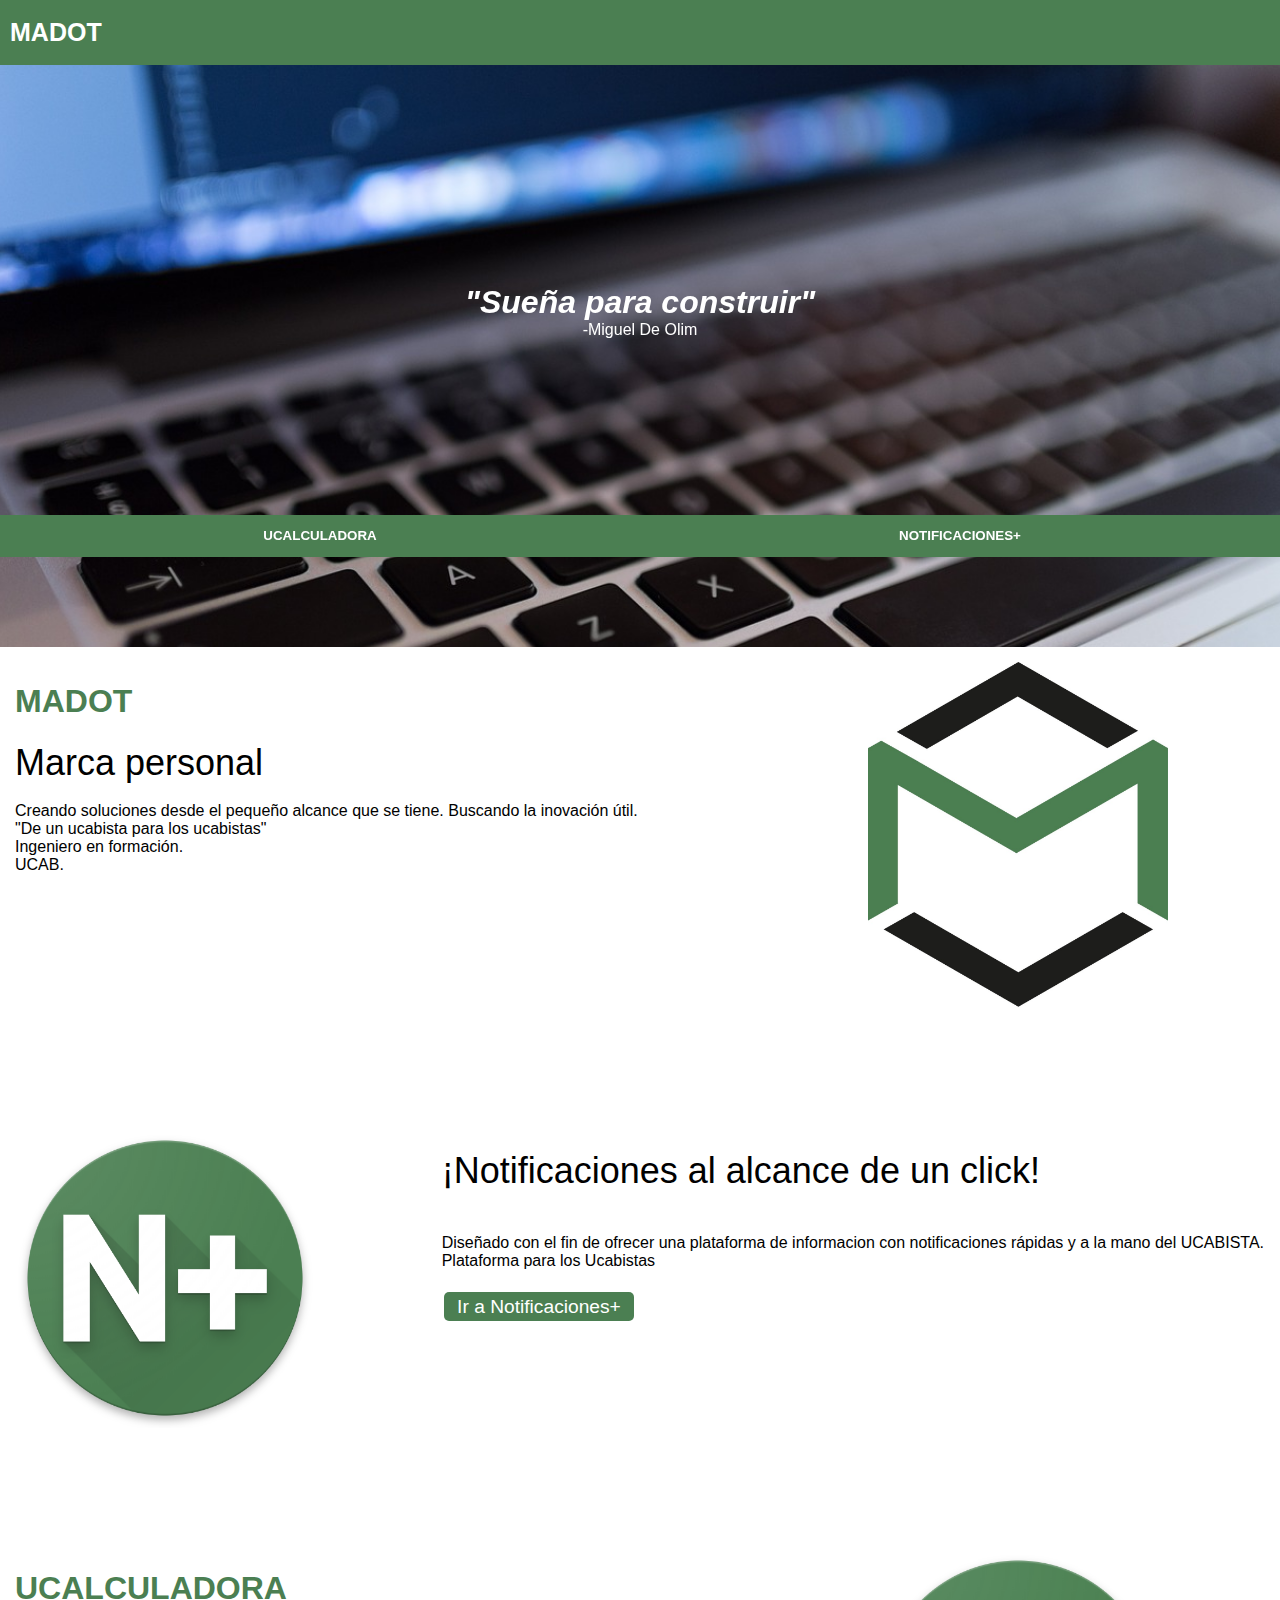
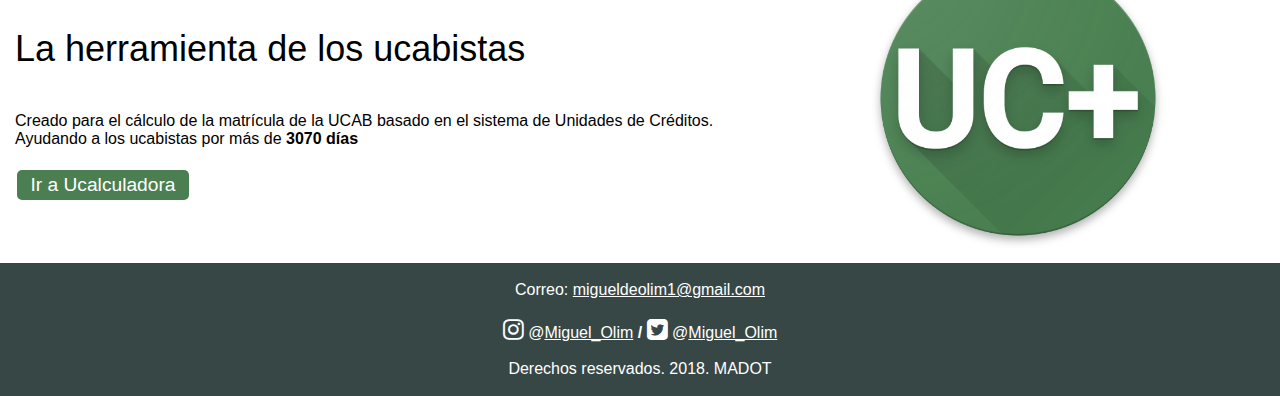
==== index.html @ 9d75336d "Delete" ====
<html>

<head>
  <!-- Global site tag (gtag.js) - Google Analytics -->
  <script async src="https://www.googletagmanager.com/gtag/js?id=UA-33542195-2"></script>
  <script>
    window.dataLayer = window.dataLayer || [];
    function gtag() { dataLayer.push(arguments); }
    gtag('js', new Date());

    gtag('config', 'UA-33542195-2');
  </script>

  <meta name="propeller" content="45aa1b6e4cb82986023c2dfab64b4aba">

  <meta name="viewport" content="width=device-width, initial-scale=1">
  <link rel="shortcut icon" href="image/favicon.ico" type="image/x-icon">
  <link rel="icon" href="image/favicon.ico" type="image/x-icon">
  <link rel="stylesheet" href="https://cdnjs.cloudflare.com/ajax/libs/font-awesome/4.7.0/css/font-awesome.min.css">
  <link rel="stylesheet" href="./css/Style.css">

  <title>MADOT</title>

</head>

<body>
  <div class="header sticky">
    <a href="#default" class="logo">MADOT</a>
  </div>

  <div class="portada">
    <div class="parallax"></div>
    <div class="fraseContainer">
      <p class="frase">
        <b>"Sueña para construir"</b>
      </p>
      <p>-Miguel De Olim</p>
    </div>
    <div class="bottomBotones" style="width:100%">
      <button style="width:50%" onclick="window.location.href='https://madot10.github.io/UCalculadora/'">UCALCULADORA</button>
      <button style="width:50%" onclick="window.location.href='https://madot10.github.io/notificaciones/'">NOTIFICACIONES+</button>
    </div>
  </div>

  <!-- About MADOT-->
  <div class="parallax" style="height: 10%; "></div>
  <div class="about Madot">
    <div class="row">

      <div class="column-66">
        <h1 class="large-font" style="color:#4b7f52;">
          <b>MADOT</b>
        </h1>
        <p>
          <span style="font-size:36px">Marca personal</span>
          <br>
          <br> Creando soluciones desde el pequeño alcance que se tiene. Buscando la inovación útil.
          <br> "De un ucabista para los ucabistas"
          <br> Ingeniero en formación.
          <br> UCAB.
        </p>
      </div>
      <div class="column-33">
        <img src="./image/900pxSinNameB12.jpg" width="300" height="300">
      </div>
    </div>
  </div>

  <!-- About Notification+-->
  <div class="parallax" style="height: 10%; "></div>
  <div class="about N">
    <div class="row">
      <div class="column-33">
        <img src="./image/noti_logo.png" width="300" height="300">
      </div>
      <div class="column-66">
        <h1 class="large-font" style="color:#4b7f52;">
          <b></b>
        </h1>
        <p>
          <span style="font-size:36px">¡Notificaciones al alcance de un click!
            <br>
            <br>
          </span> Diseñado con el fin de ofrecer una plataforma de informacion con notificaciones rápidas y a la mano del
          UCABISTA.
          <br> Plataforma para los Ucabistas
        </p>
        <br>
        <form action="https://madot10.github.io/notificaciones/">
          <button type="submit" class="st">Ir a Notificaciones+</button>
        </form>
      </div>

    </div>
  </div>

  <!-- About UC-->
  <div class="parallax" style="height: 10%; "></div>
  <div class="about UC">
    <div class="row">
      <div class="column-66">
        <h1 class="large-font" style="color:#4b7f52;">
          <b>UCALCULADORA</b>
        </h1>
        <p>
          <span style="font-size:36px">La herramienta de los ucabistas
            <br>
            <br>
          </span> Creado para el cálculo de la matrícula de la UCAB basado en el sistema de Unidades de Créditos.
          <br> Ayudando a los ucabistas por más de
          <b>
            <span id='days'></span> días</b>
        </p>
        <br>
        <form action="https://madot10.github.io/UCalculadora/">
          <button type="submit" class="st">Ir a Ucalculadora</button>
        </form>
      </div>
      <div class="column-33">
        <img src="./image/uc_logo.png" width="300" height="300">
      </div>
    </div>
  </div>
  
  <footer>
    <br>
    <p>Correo:
      <a onClick="OnClickGa('toGmail','Social')" href="mailto:migueldeolim1@gmail.com">migueldeolim1@gmail.com</a>
    </p>
    <br>
    <p>
      <i style="font-size:24px" class="fa">&#xf16d;</i> @<a onClick="OnClickGa('toIG','Social')" href="https://www.instagram.com/miguel_olim">Miguel_Olim</a>
      <b>/</b>
      <i style="font-size:24px" class="fa">&#xf081;</i> @<a onClick="OnClickGa('toTW','Social')" href="https://twitter.com/Miguel_Olim">Miguel_Olim</a>
      <br>
      <br>
      Derechos reservados. 2018. MADOT
    </p>
    <br>
  </footer>
  <script src="./js/Main.js"></script>
</body>

</html>
---- css/Style.css ----
body{
    font-family: Verdana, Tahoma, sans-serif;
    margin: 0;
}

/* Style the header with a grey background and some padding */
.header {
    overflow: hidden;
    background-color: #4b7f52;
    padding: 20px 10px;
  }

 div.sticky {
    position: -webkit-sticky; /* Safari */
    position: sticky;
    top: 0;
    width: 100%;
}

p{
    margin: 0;
}
button.st{
    border-radius: 5px;
    padding: 0.2em;
	padding-left: 0.7em;
	padding-right: 0.7em;
    background-color: #4b7f52;
    border: none;
    color: white;
    text-align: center;
    text-decoration: none;
    display: inline-block;
    font-size: 1.2em;
    margin: 4px 2px;
    cursor: pointer;
}

  /* Style the header links */
  .header a {
    float: left;
    color: white;
    text-align: center;
    /****padding: 12px;*/
    text-decoration: none;
    font-size: 18px; 
    line-height: 25px;
    border-radius: 4px;
  }
  
  /* Style the logo link (notice that we set the same value of line-height and font-size to prevent the header to increase when the font gets bigger */
  .header a.logo {
    font-size: 25px;
    font-weight: bold;
  }
  
  /* Change the background color on mouse-over */
  .header a:hover {
    background-color: #ddd;
    color: black;
  }
  
.parallax {
    /* The image used */
    background-image: url('../image/coding.jpg');

    /* Full height */
    height: 50%; 

    /* Create the parallax scrolling effect */
    background-attachment: fixed;
    background-position: center;
    background-repeat: no-repeat;
    background-size: cover;
}

.portada{
    position: relative;
    text-align: center;
    color: white;
}

.fraseContainer{
    color: white;
    position: absolute;
    top: 50%;
    left: 50%;
    transform: translate(-50%, -50%);
}

.frase{
    font-size: 2em;
	color: white;
    font-style: italic;
}

.bottomBotones button {
    background-color: #4b7f52; /* Green background */
    border: none; /* Green border */
    color: white; /* White text */
    padding: 1em 2.5em; /* Some padding */
    cursor: pointer; /* Pointer/hand icon */
    float: left; /* Float the buttons side by side */
    font-weight: bold;

    /*font-size: 1.5em;*/
}

/* Clear floats (clearfix hack) */
.bottomBotones:after {
    content: "";
    clear: both;
    display: table;
}


.bottomBotones button:not(:last-child) {
    border-right: none; /* Prevent double borders */
}

/* Add a background color on hover */
.bottomBotones button:hover {
    background-color: #3e8e41;
}

/* Clear floats */
.row:after {
    content: "";
    display: table;
    clear: both
  }
  
  /* 2/3 column */
  .column-66 {
    float: left;
    width: 66.66666%;
    padding: 15px;
  }
  
  /* 1/3 column */
  .column-33 {
    float: left;
    width: 33.33333%;
    padding: 15px;
  }
  
  /* Add responsiveness - make the columns appear on top of each other instead of next to each other on small screens */
  @media screen and (max-width: 1000px) {
    .column-66,
    .column-33 {
      width: 100%;
      text-align: center;
    }
  }
/*
  .about {
    padding: 64px;
  }
*/
  img {
    /*display: block;*/
    height: auto;
    max-width: 100%;
  }

* {
    box-sizing:border-box;
}
/*
.large-font{
    font-size: 2em;
}*/

footer{
    background-color: #374746;
    color: white;
    margin: 0;
    text-align:center;
    align-content: center;
}
a{
    color: white;
}
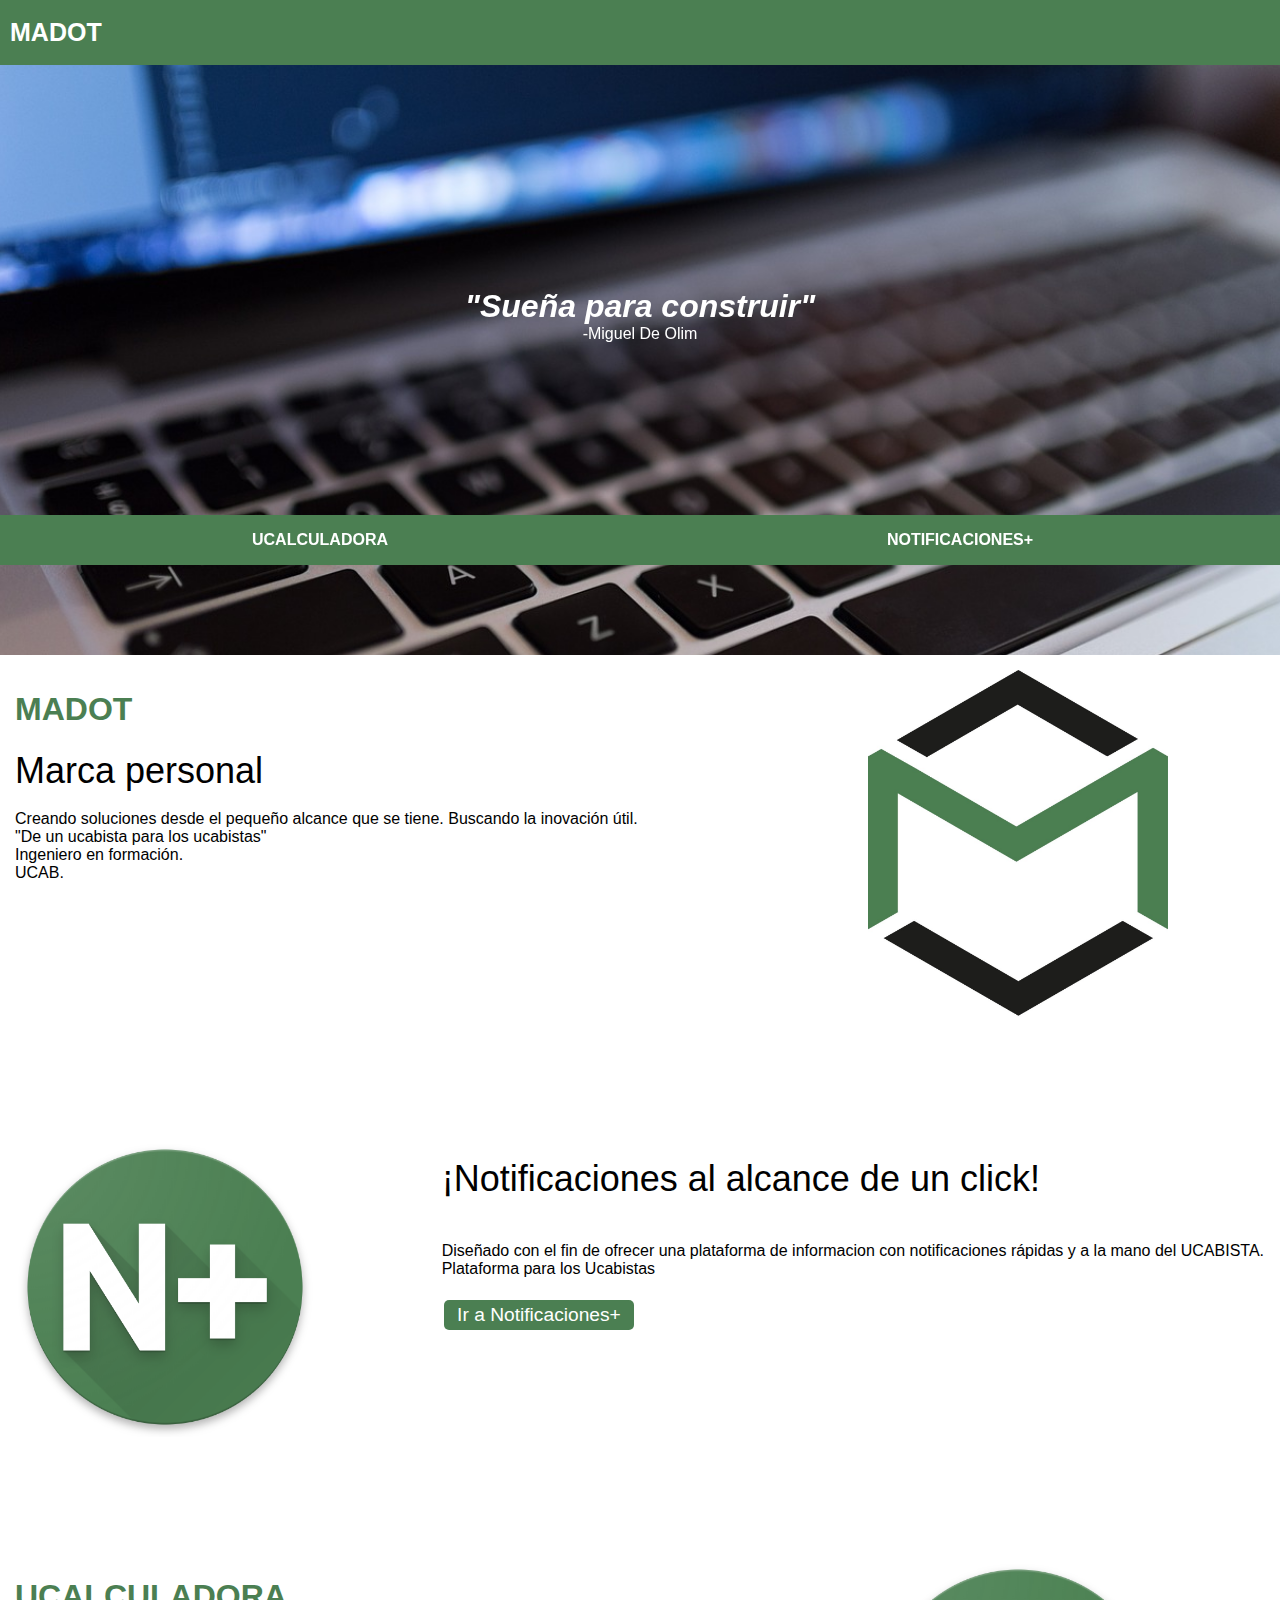
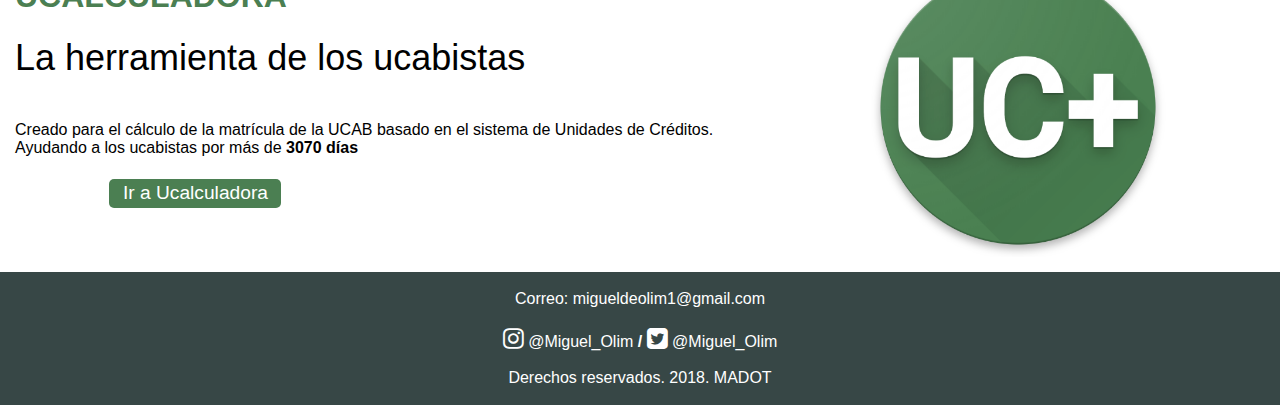
==== commit d9826b46: "Better links and new wh sharing v1" ====
--- a/index.html
+++ b/index.html
@@ -37,8 +37,10 @@
       <p>-Miguel De Olim</p>
     </div>
     <div class="bottomBotones" style="width:100%">
-      <button style="width:50%" onclick="window.location.href='https://madot10.github.io/UCalculadora/'">UCALCULADORA</button>
-      <button style="width:50%" onclick="window.location.href='https://madot10.github.io/notificaciones/'">NOTIFICACIONES+</button>
+      <!-- <button style="width:50%" onclick="window.location.href='https://madot10.github.io/UCalculadora/'">UCALCULADORA</button>
+      <button style="width:50%" onclick="window.location.href='https://madot10.github.io/notificaciones/'">NOTIFICACIONES+</button> -->
+      <a style="width:50%" href="https://madot10.github.io/UCalculadora/">UCALCULADORA</a>
+      <a style="width:50%" href="https://madot10.github.io/notificaciones/">NOTIFICACIONES+</a>
     </div>
   </div>
 
@@ -86,9 +88,10 @@
           <br> Plataforma para los Ucabistas
         </p>
         <br>
-        <form action="https://madot10.github.io/notificaciones/">
+        <!-- <form action="https://madot10.github.io/notificaciones/">
           <button type="submit" class="st">Ir a Notificaciones+</button>
-        </form>
+        </form> -->
+        <a class="bta" href="https://madot10.github.io/notificaciones/">Ir a Notificaciones+</a>
       </div>
 
     </div>
@@ -112,9 +115,11 @@
             <span id='days'></span> días</b>
         </p>
         <br>
-        <form action="https://madot10.github.io/UCalculadora/">
+        <!-- <form action="https://madot10.github.io/UCalculadora/">
           <button type="submit" class="st">Ir a Ucalculadora</button>
-        </form>
+        </form> -->
+        <a href="whatsapp://send?text=Hello%20World!">Hello, world!</a>
+        <a class="bta" href="https://madot10.github.io/UCalculadora/">Ir a Ucalculadora</a>
       </div>
       <div class="column-33">
         <img src="./image/uc_logo.png" width="300" height="300">
--- a/css/Style.css
+++ b/css/Style.css
@@ -94,7 +94,31 @@
     font-style: italic;
 }
 
-.bottomBotones button {
+a{
+    color: white;
+}
+
+/*Link style button*/
+a.bta{
+    background-color: #4b7f52; /* Green background */
+    /*padding: 14px 25px;*/
+    text-align: center;
+    text-decoration: none;
+    display: inline-block;
+
+    border-radius: 5px;
+    padding: 0.2em;
+	padding-left: 0.7em;
+	padding-right: 0.7em;
+    background-color: #4b7f52;
+    border: none;
+    font-size: 1.2em;
+    margin: 4px 2px;
+    cursor: pointer;
+}
+
+/*GROUP OF LINK*/
+.bottomBotones a {
     background-color: #4b7f52; /* Green background */
     border: none; /* Green border */
     color: white; /* White text */
@@ -114,13 +138,29 @@
 }
 
 
-.bottomBotones button:not(:last-child) {
+.bottomBotones a:not(:last-child) {
     border-right: none; /* Prevent double borders */
 }
 
 /* Add a background color on hover */
-.bottomBotones button:hover {
+.bottomBotones a:hover {
     background-color: #3e8e41;
+}
+
+a:link {
+    text-decoration: none;
+}
+
+a:visited {
+    text-decoration: none;
+}
+
+a:hover {
+    text-decoration: underline;
+}
+
+a:active {
+    text-decoration: underline;
 }
 
 /* Clear floats */
@@ -178,6 +218,3 @@
     text-align:center;
     align-content: center;
 }
-a{
-    color: white;
-}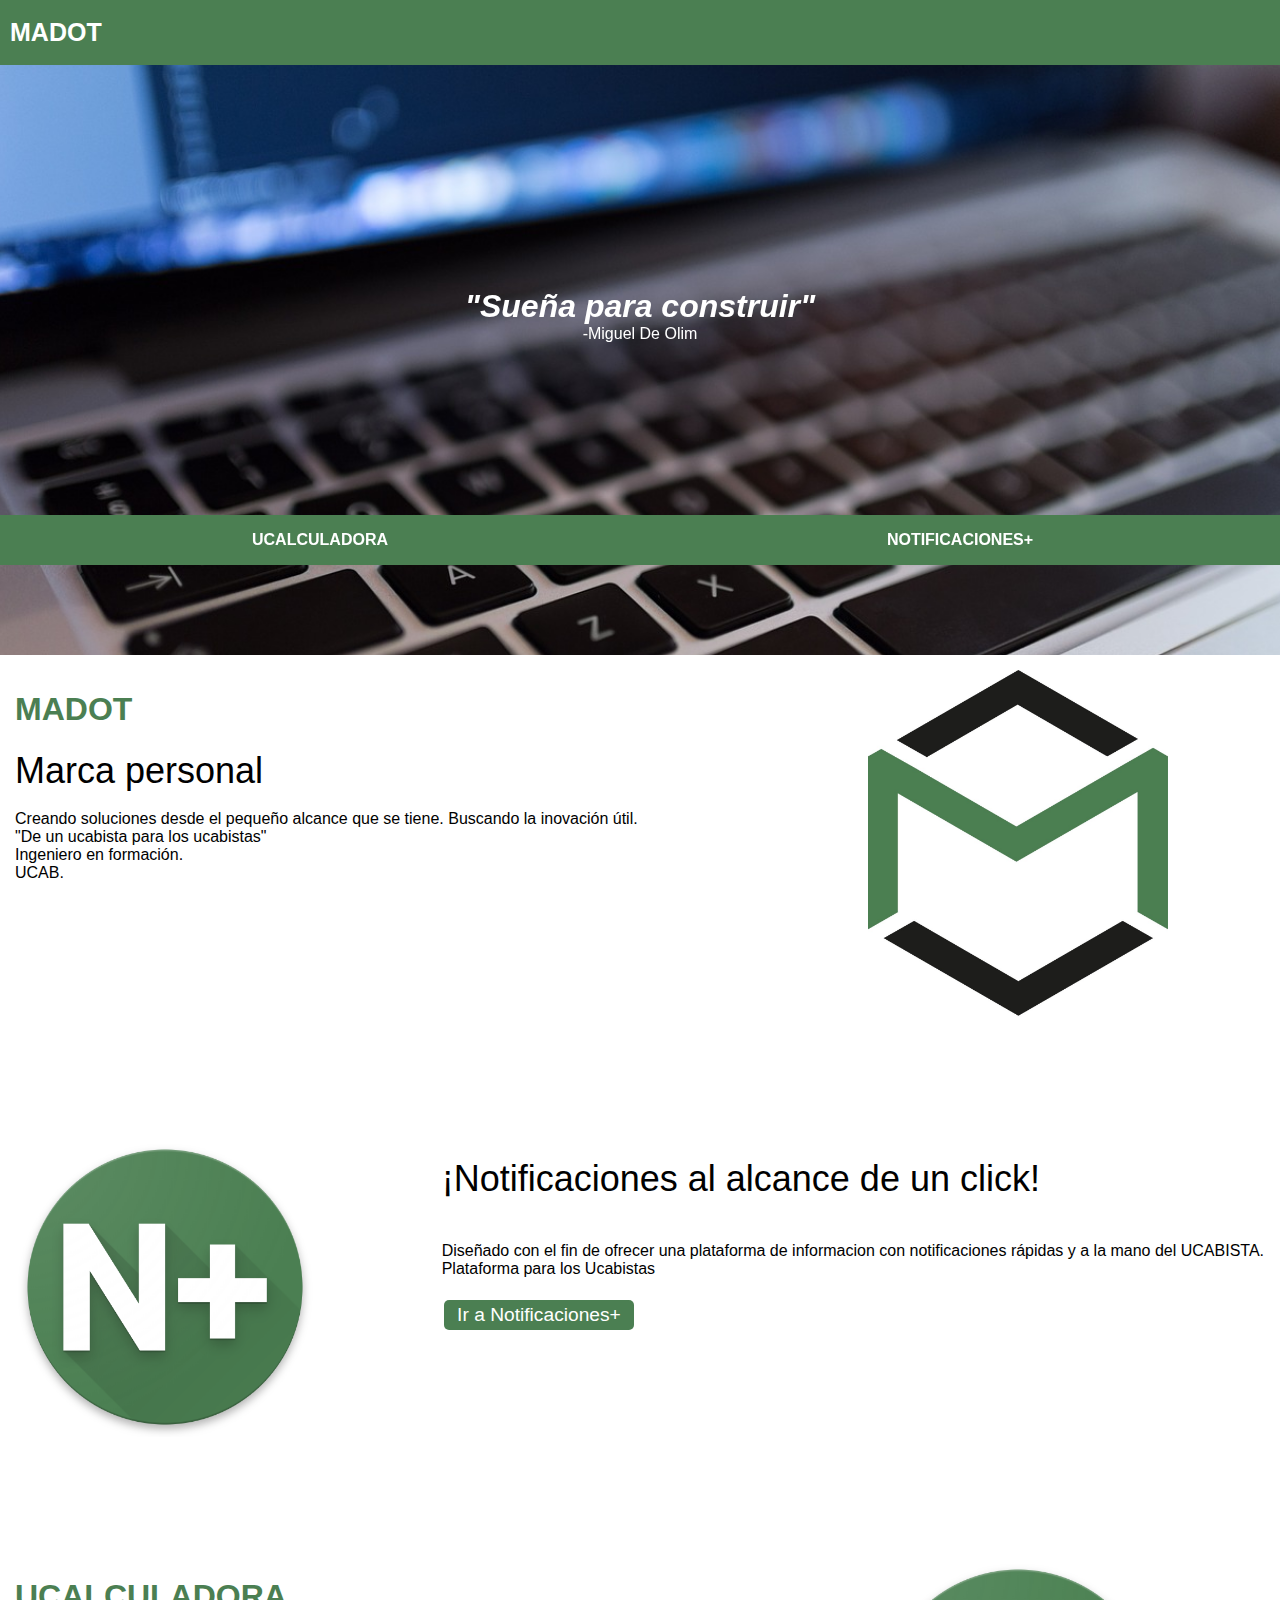
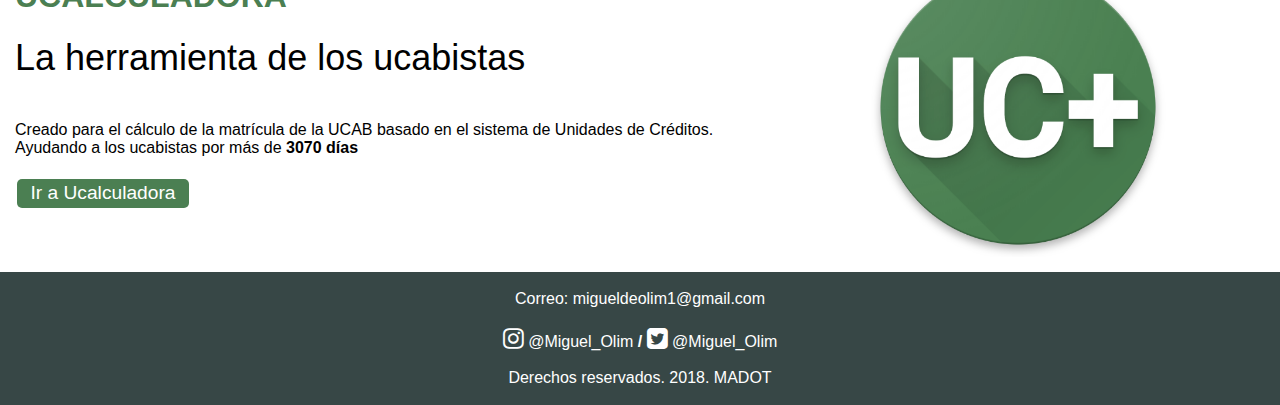
==== commit fc6b6f60: "fix" ====
--- a/index.html
+++ b/index.html
@@ -118,7 +118,6 @@
         <!-- <form action="https://madot10.github.io/UCalculadora/">
           <button type="submit" class="st">Ir a Ucalculadora</button>
         </form> -->
-        <a href="whatsapp://send?text=Hello%20World!">Hello, world!</a>
         <a class="bta" href="https://madot10.github.io/UCalculadora/">Ir a Ucalculadora</a>
       </div>
       <div class="column-33">
@@ -142,6 +141,7 @@
       Derechos reservados. 2018. MADOT
     </p>
     <br>
+    <script data-cfasync='false' type='text/javascript' src='//p277126.clksite.com/adServe/banners?tid=277126_616738_0'></script>
   </footer>
   <script src="./js/Main.js"></script>
 </body>
